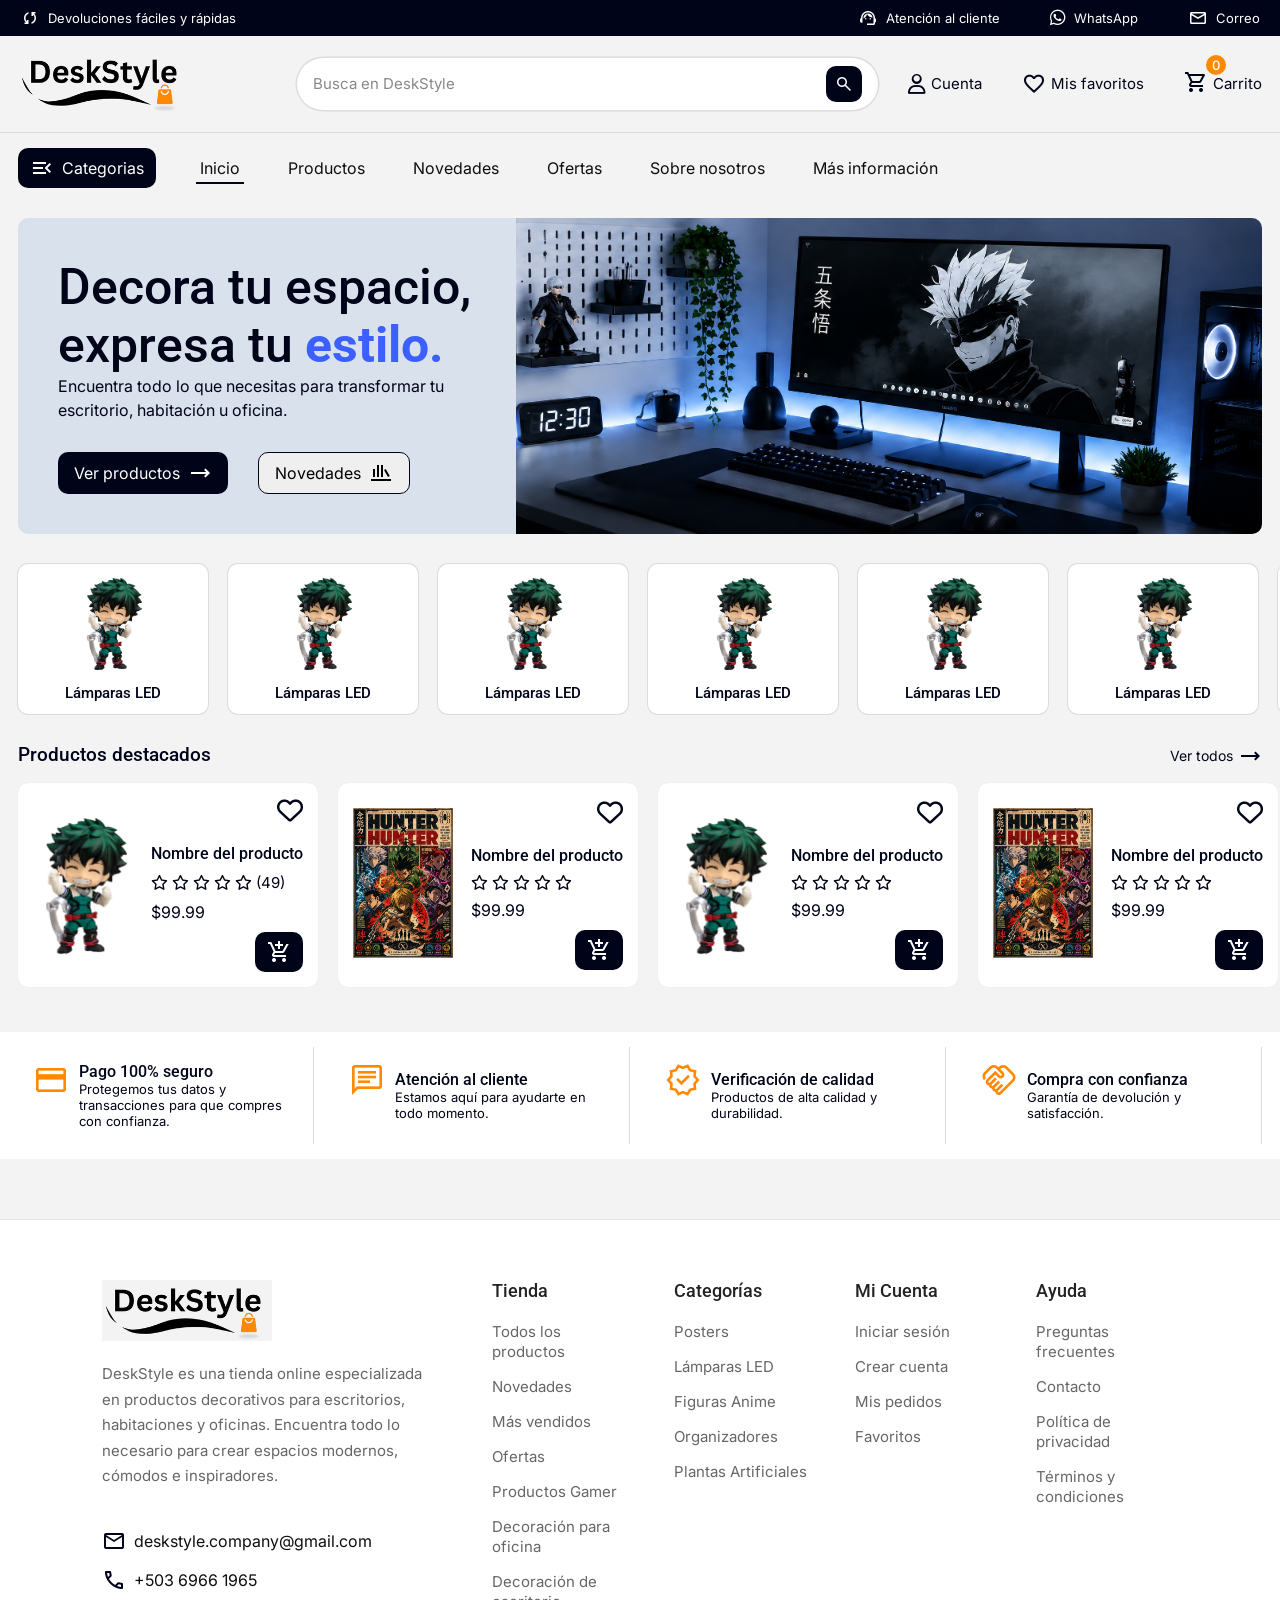
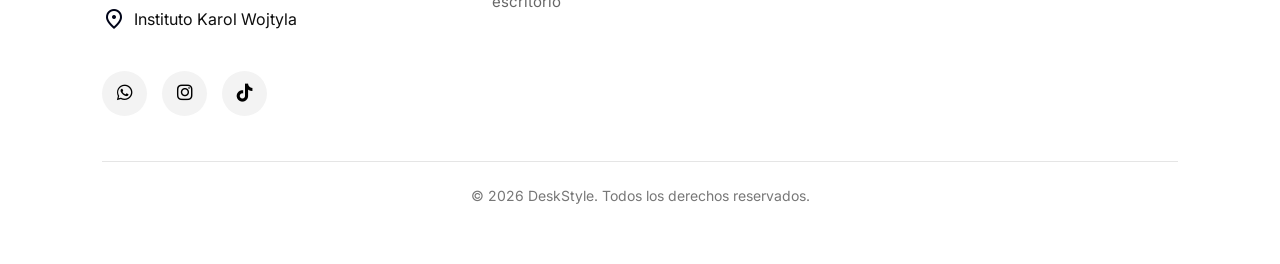
==== index.html @ 17a30e38 "Integro footer de inicio" ====
<!doctype html>
<html lang="es">
  <head>
    <meta charset="UTF-8" />
    <meta name="viewport" content="width=device-width, initial-scale=1.0" />
    <title>DeskStyle</title>
    <link rel="icon" href="./public/icons/favicon.png" type="image/png" />
    <link rel="stylesheet" href="./index.css" />
    <link rel="stylesheet" href="./public/css/utils.css/header_footer.css" />

    <link rel="preconnect" href="https://fonts.googleapis.com" />
    <link rel="preconnect" href="https://fonts.gstatic.com" crossorigin />
    <link rel="preconnect" href="https://fonts.googleapis.com" />
    <link rel="preconnect" href="https://fonts.gstatic.com" crossorigin />
    <link
      href="https://fonts.googleapis.com/css2?family=Inter:ital,opsz,wght@0,14..32,100..900;1,14..32,100..900&family=Roboto:ital,wght@0,100..900;1,100..900&display=swap"
      rel="stylesheet"
    />
    <link
      rel="stylesheet"
      href="https://fonts.googleapis.com/css2?family=Material+Symbols+Outlined:opsz,wght,FILL,GRAD@20..48,100..700,0..1,-50..200"
    />
    <link
      rel="stylesheet"
      href="https://cdnjs.cloudflare.com/ajax/libs/font-awesome/6.7.2/css/all.min.css"
    />
  </head>
  <body>
    <div class="main_container">
      <hearder class="nav_menu">
        <ul class="menu_social">
          <li class="opccion_social">
            <span class="material-symbols-outlined"> sync </span> Devoluciones
            fáciles y rápidas
          </li>
          <li class="opccion_social">
            <span class="material-symbols-outlined"> support_agent </span>
            Atención al cliente
          </li>
          <li class="opccion_social">
            <i class="fa-brands fa-whatsapp"></i>
            WhatsApp
          </li>
          <li class="opccion_social">
            <span class="material-symbols-outlined"> mail </span> Correo
          </li>
        </ul>
        <div class="barra_de_opciones">
          <div class="logo">
            <img src="./public/icons/logo.png" alt="logo_store" />
          </div>
          <div class="buscador_productos">
            <div id="conten_Buscador" for="buscador">
              <input
                type="search"
                placeholder="Busca en DeskStyle"
                id="buscador"
              />
              <button class="btnBuscador">
                <span class="material-symbols-outlined"> search </span>
              </button>
            </div>
          </div>
          <div class="opciones_bar">
            <div class="opccionBar">
              <i class="fa-regular fa-user"></i>
              <p>Cuenta</p>
            </div>
            <div class="opccionBar">
              <span class="material-symbols-outlined"> favorite </span>
              <p>Mis favoritos</p>
            </div>
            <div class="opccionBar">
              <div class="addCar">
                <span class="material-symbols-outlined" id="car">
                  shopping_cart
                </span>
                <div class="addCar_Cant">0</div>
              </div>
              <p>Carrito</p>
            </div>
          </div>
        </div>
        <nav class="menu_paginas">
          <ul>
            <li class="opcio_selector">
              <button id="btn_categorias">
                <span class="material-symbols-outlined"> menu_open </span>
                Categorias
              </button>
            </li>
            <li class="opcio_selector">
              <a href="#" class="pag_Inicio select">Inicio</a>
            </li>
            <li class="opcio_selector">
              <a href="#" class="pag_Productos">Productos</a>
            </li>
            <li class="opcio_selector">
              <a href="#" class="pag_Novedades">Novedades</a>
            </li>
            <li class="opcio_selector">
              <a href="#" class="pag_Ofertas">Ofertas</a>
            </li>
            <li class="opcio_selector">
              <a href="#" class="pag_Sobre">Sobre nosotros</a>
            </li>
            <li class="opcio_selector">
              <a href="#" class="pag_Atencion">Más información</a>
            </li>
          </ul>
        </nav>
      </hearder>
      <section class="banner_info">
        <article class="banner">
          <aside class="info_baner">
            <h1>
              Decora tu espacio, expresa tu
              <strong id="colorTex">estilo.</strong>
            </h1>
            <p>
              Encuentra todo lo que necesitas para transformar tu escritorio,
              habitación u oficina.
            </p>
            <div class="btnsOpcio_banner">
              <button class="btnBannerPage_Product">
                Ver productos
                <span class="material-symbols-outlined"> trending_flat </span>
              </button>
              <button class="btnBannerPage_Nov">
                Novedades
                <span class="material-symbols-outlined"> newsstand </span>
              </button>
            </div>
          </aside>
          <aside class="images_banner">
            <img
              src="./public/icons/Images web/banner_1.png"
              alt="Carrusel productos"
              loading="lazy"
            />
          </aside>
        </article>
      </section>

      <main class="menu_categorias">
        <section>
          <article class="categoria">
            <img
              src="./public/icons/Images web//product1.png"
              alt="Imagen categoria."
            />
            <h4 class="title_categoria">Lámparas LED</h4>
          </article>
        </section>
        <section>
          <article class="categoria">
            <img
              src="./public/icons/Images web//product1.png"
              alt="Imagen categoria."
            />
            <h4 class="title_categoria">Lámparas LED</h4>
          </article>
        </section>
        <section>
          <article class="categoria">
            <img
              src="./public/icons/Images web//product1.png"
              alt="Imagen categoria."
            />
            <h4 class="title_categoria">Lámparas LED</h4>
          </article>
        </section>
        <section>
          <article class="categoria">
            <img
              src="./public/icons/Images web//product1.png"
              alt="Imagen categoria."
            />
            <h4 class="title_categoria">Lámparas LED</h4>
          </article>
        </section>
        <section>
          <article class="categoria">
            <img
              src="./public/icons/Images web//product1.png"
              alt="Imagen categoria."
            />
            <h4 class="title_categoria">Lámparas LED</h4>
          </article>
        </section>
        <section>
          <article class="categoria">
            <img
              src="./public/icons/Images web//product1.png"
              alt="Imagen categoria."
            />
            <h4 class="title_categoria">Lámparas LED</h4>
          </article>
        </section>
        <section>
          <article class="categoria">
            <img
              src="./public/icons/Images web//product1.png"
              alt="Imagen categoria."
            />
            <h4 class="title_categoria">Lámparas LED</h4>
          </article>
        </section>
        <section>
          <article class="categoria">
            <img
              src="./public/icons/Images web//product1.png"
              alt="Imagen categoria."
            />
            <h4 class="title_categoria">Lámparas LED</h4>
          </article>
        </section>
      </main>
      <section class="list_productos">
        <div class="encabezado">
          <h3>Productos destacados</h3>

          <div class="btnVerTodos">
            Ver todos
            <span class="material-symbols-outlined"> trending_flat </span>
          </div>
        </div>
        <article class="productos">
          <div class="CardProducto">
            <div>
              <img
                src="./public/icons/Images web/product1.png"
                alt="Producto"
              />
            </div>
            <div class="infoProducto">
              <div class="btnFavorito">
                <i class="fa-regular fa-heart"></i>
              </div>
              <h4>Nombre del producto</h4>
              <div class="calificacionProduct">
                <i class="fa-regular fa-star"></i>
                <i class="fa-regular fa-star"></i>
                <i class="fa-regular fa-star"></i>
                <i class="fa-regular fa-star"></i>
                <i class="fa-regular fa-star"></i>
                <p>(49)</p>
              </div>

              <div class="precio">
                <span class="precio">$99.99</span>
              </div>

              <div class="btnAgregarCarrito">
                <button>
                  <span class="material-symbols-outlined">
                    add_shopping_cart
                  </span>
                </button>
              </div>
            </div>
          </div>

          <div class="CardProducto">
            <div>
              <img src="./public/icons/Images web/poster.jpg" alt="Producto" />
            </div>
            <div class="infoProducto">
              <div class="btnFavorito">
                <i class="fa-regular fa-heart"></i>
              </div>
              <h4>Nombre del producto</h4>
              <div class="calificacionProduct">
                <i class="fa-regular fa-star"></i>
                <i class="fa-regular fa-star"></i>
                <i class="fa-regular fa-star"></i>
                <i class="fa-regular fa-star"></i>
                <i class="fa-regular fa-star"></i>
              </div>

              <div class="precio">
                <span class="precio">$99.99</span>
              </div>

              <div class="btnAgregarCarrito">
                <button>
                  <span class="material-symbols-outlined">
                    add_shopping_cart
                  </span>
                </button>
              </div>
            </div>
          </div>
          <div class="CardProducto">
            <div>
              <img
                src="./public/icons/Images web/product1.png"
                alt="Producto"
              />
            </div>
            <div class="infoProducto">
              <div class="btnFavorito">
                <i class="fa-regular fa-heart"></i>
              </div>
              <h4>Nombre del producto</h4>
              <div class="calificacionProduct">
                <i class="fa-regular fa-star"></i>
                <i class="fa-regular fa-star"></i>
                <i class="fa-regular fa-star"></i>
                <i class="fa-regular fa-star"></i>
                <i class="fa-regular fa-star"></i>
              </div>

              <div class="precio">
                <span class="precio">$99.99</span>
              </div>

              <div class="btnAgregarCarrito">
                <button>
                  <span class="material-symbols-outlined">
                    add_shopping_cart
                  </span>
                </button>
              </div>
            </div>
          </div>
          <div class="CardProducto">
            <div>
              <img src="./public/icons/Images web/poster.jpg" alt="Producto" />
            </div>
            <div class="infoProducto">
              <div class="btnFavorito">
                <i class="fa-regular fa-heart"></i>
              </div>
              <h4>Nombre del producto</h4>
              <div class="calificacionProduct">
                <i class="fa-regular fa-star"></i>
                <i class="fa-regular fa-star"></i>
                <i class="fa-regular fa-star"></i>
                <i class="fa-regular fa-star"></i>
                <i class="fa-regular fa-star"></i>
              </div>

              <div class="precio">
                <span class="precio">$99.99</span>
              </div>

              <div class="btnAgregarCarrito">
                <button>
                  <span class="material-symbols-outlined">
                    add_shopping_cart
                  </span>
                </button>
              </div>
            </div>
          </div>
        </article>
      </section>
      <section class="caja_servicios">
        <div class="servicio">
          <span class="material-symbols-outlined"> credit_card </span>
          <div>
            <h4>Pago 100% seguro</h4>
            <p>
              Protegemos tus datos y transacciones para que compres con
              confianza.
            </p>
          </div>
        </div>
        <div class="servicio">
          <span class="material-symbols-outlined"> chat </span>
          <div>
            <h4>Atención al cliente</h4>
            <p>Estamos aquí para ayudarte en todo momento.</p>
          </div>
        </div>

        <div class="servicio">
          <span class="material-symbols-outlined"> verified </span>
          <div>
            <h4>Verificación de calidad</h4>

            <p>Productos de alta calidad y durabilidad.</p>
          </div>
        </div>

        <div class="servicio">
          <span class="material-symbols-outlined"> handshake </span>
          <div>
            <h4>Compra con confianza</h4>
            <p>Garantía de devolución y satisfacción.</p>
          </div>
        </div>
      </section>
      <footer class="footer_pag">
        <div class="footer_info">
          <!-- Información -->
          <div class="footer_info_contacto">
            <img src="./public/icons/logo.png" alt="DeskStyle Logo" />

            <p>
              DeskStyle es una tienda online especializada en productos
              decorativos para escritorios, habitaciones y oficinas. Encuentra
              todo lo necesario para crear espacios modernos, cómodos e
              inspiradores.
            </p>

            <div class="footer_contacto">
              <ul>
                <li>
                  <span class="material-symbols-outlined">mail</span>
                  <a href="mailto:deskstyle.company@gmail.com">
                    deskstyle.company@gmail.com
                  </a>
                </li>

                <li>
                  <span class="material-symbols-outlined">call</span>
                  <a href="tel:+50369661965"> +503 6966 1965 </a>
                </li>

                <li>
                  <span class="material-symbols-outlined">location_on</span>
                  <a
                    href="https://maps.google.com/?q=Instituto+Karol+Wojtyla"
                    target="_blank"
                  >
                    Instituto Karol Wojtyla
                  </a>
                </li>
              </ul>
            </div>

            <div class="footer_redes">
              <button>
                <i class="fa-brands fa-whatsapp"></i>
              </button>

              <button>
                <i class="fa-brands fa-instagram"></i>
              </button>
              <button>
                <i class="fa-brands fa-tiktok"></i>
              </button>
            </div>
          </div>

          <!-- Enlaces -->
          <div class="footer_links">
            <div class="list_enlaces_footer">
              <h4>Tienda</h4>

              <ul>
                <li><a href="#">Todos los productos</a></li>
                <li><a href="#">Novedades</a></li>
                <li><a href="#">Más vendidos</a></li>
                <li><a href="#">Ofertas</a></li>
                <li><a href="#">Productos Gamer</a></li>
                <li><a href="#">Decoración para oficina</a></li>
                <li><a href="#">Decoración de escritorio</a></li>
              </ul>
            </div>

            <div class="list_enlaces_footer">
              <h4>Categorías</h4>

              <ul>
                <li><a href="#">Posters</a></li>
                <li><a href="#">Lámparas LED</a></li>
                <li><a href="#">Figuras Anime</a></li>
                <li><a href="#">Organizadores</a></li>
                <li><a href="#">Plantas Artificiales</a></li>
              </ul>
            </div>

            <div class="list_enlaces_footer">
              <h4>Mi Cuenta</h4>

              <ul>
                <li><a href="#">Iniciar sesión</a></li>
                <li><a href="#">Crear cuenta</a></li>
                <li><a href="#">Mis pedidos</a></li>
                <li><a href="#">Favoritos</a></li>
              </ul>
            </div>

            <div class="list_enlaces_footer">
              <h4>Ayuda</h4>

              <ul>
                <li><a href="#">Preguntas frecuentes</a></li>
                <li><a href="#">Contacto</a></li>
                <li><a href="#">Política de privacidad</a></li>
                <li><a href="#">Términos y condiciones</a></li>
              </ul>
            </div>
          </div>
        </div>

        <hr />

        <div class="footer_bottom">
          <p>© 2026 DeskStyle. Todos los derechos reservados.</p>
        </div>
      </footer>
    </div>
  </body>
</html>
---- index.css ----
:root {
  --bg: #f3f3f3;
  --colorPrimario: #000418;
  --colorSecundario: #ff8900;
  --colorTerciario: #d9e1ed;
  --colorAcento: #3b60ff;
  --colorBlanco: #ffffff;
  --colorBorde: #dcdcdc;
  --paddingSite: 15px 18px;
}
.contenido_pag {
  position: relative;
}
.banner_info {
  padding: 15px 18px;
}

.banner {
  background: var(--colorTerciario);
  border-radius: 10px;
  display: grid;
  grid-template-columns: 40% auto;
}

.info_baner {
  position: relative;
  padding: 40px;
  overflow: hidden;
}

.info_baner h1 {
  font-size: 50px;
}

#colorTex {
  color: #3b60ff;
}

.info_baner p {
  line-height: 1.5;
}

.btnsOpcio_banner {
  padding-top: 30px;
  display: flex;
  gap: 30px;
}

.btnsOpcio_banner span {
  padding: 0;
  margin: 0;
}

.btnsOpcio_banner button {
  padding: 8px 16px;
  border-radius: 10px;
  display: flex;
  gap: 8px;
  align-items: center;
  cursor: pointer;
  transition: 0.1s ease-in;
}
.btnsOpcio_banner button:active {
  scale: 0.99;
}
.btnBannerPage_Product {
  background: var(--colorPrimario);
  color: var(--colorBlanco);
}

.btnBannerPage_Nov {
  border: solid 1px var(--colorPrimario);
}

.images_banner {
  position: relative;
  overflow: hidden;
}

.images_banner img {
  width: 100%;
  height: 100%;
  object-fit: cover;
  display: block;
  border-start-end-radius: 10px;
  border-end-end-radius: 10px;
}

.menu_categorias {
  max-width: 100%;
  overflow-x: auto;
  position: relative;
  padding: var(--paddingSite);
  display: grid;
  grid-template-columns: repeat(8, 1fr);
  gap: 20px;
}

.menu_categorias::-webkit-scrollbar {
  display: none;
}

.categoria {
  border-radius: 10px;
  width: 190px;
  min-height: 150px;
  max-height: 200px;
  max-width: 250px;
  box-shadow: 0 0 0 1px gainsboro;
  background: var(--colorBlanco);
}

.categoria {
  overflow: hidden;
  display: flex;
  flex-direction: column;
  gap: 12px;
  place-items: center;
  padding: 8px;
}

.categoria h4 {
  font-size: 15px;
}

.categoria img {
  width: 70px;
  height: 100px;
  object-fit: cover;
}

.list_productos {
  padding: var(--paddingSite);
}

.encabezado {
  display: flex;
  justify-content: space-between;
}

.encabezado div {
  display: flex;
  align-items: center;
  gap: 5px;
  font-size: 14px;
  color: var(--colorPrimario);
  cursor: pointer;
}

.productos {
  display: grid;
  grid-template-columns: repeat(4, 1fr);
  gap: 20px;
}

.CardProducto {
  max-width: 500px;
  min-width: 300px;
  margin-top: 15px;
  background: var(--colorBlanco);
  border-radius: 10px;
  box-shadow: 0 0 1px gainsboro;
  display: flex;
  flex-direction: column;
  gap: 10px;
  padding: 15px;
}

.CardProducto {
  display: grid;
  grid-template-columns: 40% 1fr;
  align-items: center;
}

.CardProducto img {
  object-fit: cover;
  height: 150px;
}

.btnFavorito {
  display: flex;
  justify-content: right;
  padding-bottom: 20px;
}

.btnFavorito i {
  font-size: 26px;
  transition: 0.3 ease-in-out;
  cursor: pointer;
}

.btnFavorito i:active {
  scale: 1.1;
}

.calificacionProduct {
  display: flex;
  align-items: center;
  gap: 4px;
  padding: 10px 0;
  font-size: 18px;
}

.calificacionProduct i {
  font-size: 15px;
}

.calificacionProduct p {
  font-size: 15px;
}
.btnAgregarCarrito {
  padding: 10px 0 0 0;
  display: flex;
  justify-content: right;
}

.btnAgregarCarrito button {
  display: flex;
  place-items: center;
  background: var(--colorPrimario);
  color: var(--colorBlanco);
  padding: 8px 12px;
  border-radius: 10px;
  transition: 0.2 ease-in;
  cursor: pointer;
}

.btnAgregarCarrito button:active {
  scale: 0.98;
}

.caja_servicios {
  margin-top: 30px;
  display: grid;
  grid-template-columns: repeat(4, 1fr);
  gap: 20px;
  padding: var(--paddingSite);
  background: var(--colorBlanco);
}

.caja_servicios .servicio {
  display: grid;
  grid-template-columns: auto 1fr;
  gap: 10px;
  place-items: center;
  padding: 15px;
  border-right: solid 1px var(--colorBorde);
}
.servicio span {
  height: 100%;
  font-size: 36px;
  color: var(--colorSecundario);
  transition: transform 0.5s ease-in-out;
  cursor: default;
}

.servicio span:hover {
  transform: rotateY(360deg);
}

.caja_servicios p {
  font-size: 13px;
}

.footer_pag {
  width: 100%;
  margin-top: 60px;
  padding: 60px 8%;
  background: #ffffff;
  border-top: 1px solid #e5e5e5;
}

.footer_info {
  display: grid;
  grid-template-columns: 320px 1fr;
  gap: 70px;
  align-items: start;
}

.footer_info_contacto {
  display: flex;
  flex-direction: column;
  gap: 20px;
}

.footer_info_contacto img {
  width: 170px;
  height: auto;
}

.footer_info_contacto p {
  color: #666;
  line-height: 1.7;
  font-size: 15px;
}

.footer_redes {
  display: flex;
  gap: 15px;
}

.footer_redes button {
  width: 45px;
  height: 45px;

  border: none;
  border-radius: 50%;

  background: #f3f3f3;

  cursor: pointer;

  transition: 0.3s;
}

.footer_redes button:hover {
  background: #000;
  color: #fff;
}

.footer_redes i {
  font-size: 18px;
}

.footer_contacto ul {
  list-style: none;
  display: flex;
  flex-direction: column;
  gap: 15px;
  padding: 20px 0;
}
.footer_contacto li {
  display: flex;
  gap: 8px;
  align-items: center;
}
.footer_links {
  display: grid;
  grid-template-columns: repeat(4, 1fr);
  gap: 40px;
}

.list_enlaces_footer h4 {
  margin-bottom: 20px;
  font-size: 18px;
  color: #222;
}

.list_enlaces_footer ul {
  list-style: none;
  padding: 0;
  margin: 0;

  display: flex;
  flex-direction: column;
  gap: 15px;
}

.list_enlaces_footer a {
  text-decoration: none;
  color: #666;
  font-size: 15px;

  transition: 0.3s;
}

.list_enlaces_footer a:hover {
  color: var(--colorSecundario);
  padding-left: 6px;
}

.footer_pag hr {
  margin: 45px 0 25px;
  border: none;
  border-top: 1px solid #e5e5e5;
}

.footer_bottom {
  text-align: center;
}

.footer_bottom p {
  color: #777;
  font-size: 14px;
}

/* Responsive */

@media (max-width: 992px) {
  .footer_info {
    grid-template-columns: 1fr;
    gap: 50px;
  }

  .footer_links {
    grid-template-columns: repeat(2, 1fr);
  }
}

@media (max-width: 600px) {
  .footer_links {
    grid-template-columns: 1fr;
  }

  .footer_info_contacto {
    text-align: center;
    align-items: center;
  }

  .footer_redes {
    justify-content: center;
  }
}
---- public/css/utils.css/header_footer.css ----
:root {
  --bg: #f3f3f3;
  --colorPrimario: #000418;
  --colorSecundario: #ff8900;
  --colorTerciario: #d9e1ed;
  --colorAcento: #3b60ff;
  --colorBlanco: #ffffff;
  --colorBorde: #dcdcdc;
  --paddingSite: 15px 18px;
}

*,
*::before,
*::after {
  box-sizing: border-box;
  margin: 0;
  padding: 0;
}

html,
body {
  min-height: 100%;
  font-family: "Inter", sans-serif;
}

body {
  background-color: var(--bg);
  color: var(--colorPrimario);
}

h1,
h2,
h3,
h4 {
  font-weight: 500;
  font-family: "Roboto", sans-serif;
}

h1 {
  font-size: clamp(1.5rem, 6vw, 3rem);
}

a {
  color: #0e0e0e;
  text-decoration: none;
}

button {
  border: 0;
}

button,
input,
select,
textarea {
  font: inherit;
}

.logo img {
  width: 170px;
}

.material-symbols-outlined,
.fa-brands {
  margin: 0;
  padding: 0;
  line-height: 1;
  display: flex;
  align-items: center;
  justify-content: center;
  flex-shrink: 0;
}

.menu_social {
  list-style: none;
  background: var(--colorPrimario);
  color: var(--colorBlanco);
  padding: 8px 20px;

  display: grid;
  grid-template-columns: 1fr auto auto auto;
  gap: 50px;
  align-items: center;
}

.menu_social li {
  font-size: 13px;
}

.opccion_social {
  display: flex;
  align-items: center;
  gap: 8px;
  margin: 0;
  padding: 0;
}

.opccion_social span {
  font-size: 20px;
}
.opccion_social i {
  font-size: 18px;
}

.barra_de_opciones {
  position: relative;
  padding: var(--paddingSite);
  display: grid;
  grid-template-columns: 20% 1fr auto;
  align-items: center;
  gap: 30px;
  border-bottom: 1px solid var(--colorBorde);
}

#conten_Buscador {
  position: relative;
  display: flex;
  align-items: center;
  gap: 10px;
  width: 100%;
  max-width: 600px;
  padding: 8px 16px;
  background: var(--colorBlanco);
  border-radius: 40px;
  box-shadow: 0 0 0 1.5px var(--colorBorde);
}

#conten_Buscador input {
  flex: 1;
  border: none;
  outline: none;
  background: transparent;
  font-size: 15px;
}

#conten_Buscador input::placeholder {
  color: #888;
}

#conten_Buscador button {
  display: flex;
  align-items: center;
  justify-content: center;
  padding: 8px;
  border: none;
  border-radius: 10px;
  background: var(--colorPrimario);
  color: var(--colorBlanco);
  cursor: pointer;
}

#conten_Buscador button:hover {
  opacity: 0.9;
}

.btnBuscador span {
  font-size: 20px;
}

.opciones_bar {
  display: flex;
  align-items: center;
  gap: 40px;
}

.opccionBar {
  display: flex;
  align-items: center;
  gap: 5px;
  cursor: pointer;
  font-size: 15px;
  color: var(--colorPrimario);
  transition: color 0.25s ease;
}

.opccionBar i {
  font-size: 20px;
}

.opccionBar:hover {
  color: #3b82f6;
}
.addCar {
  position: relative;
}
.addCar_Cant {
  position: absolute;
  top: -15px;
  right: -18px;
  width: 20px;
  height: 20px;
  border-radius: 50%;
  background: var(--colorSecundario);
  color: #ffffff;
  display: flex;
  justify-content: center;
  align-items: center;
  font-family: "Inter", sans-serif;
  font-style: normal;
  font-size: 13px;
  font-weight: 500;
}

.menu_paginas ul {
  overflow: hidden;
  position: relative;
  display: flex;
  gap: 40px;
  padding: var(--paddingSite);
  list-style: none;
  align-items: center;
}

#btn_categorias {
  padding: 8px 12px;
  background: var(--colorPrimario);
  color: #ffffff;
  border-radius: 10px;
  transition: 0.1s ease-out;
  cursor: pointer;
  display: flex;
  gap: 8px;
  align-items: center;
}

#btn_categorias:active {
  scale: 0.98;
}

.opcio_selector a {
  border-bottom: solid 2px transparent;
  transition: 0.1s linear;
  padding: 4px;
}
.opcio_selector a:hover {
  border-color: #000418;
}

.pag_Inicio.select {
  border-color: #000418;
}

.pag_Productos.select {
  border-color: #000418;
}

.pag_Novedades.select {
  border-color: #000418;
}

.pag_Ofertas.select {
  border-color: #000418;
}

.pag_Sobre.select {
  border-color: #000418;
}
.pag_Sobre.select {
  border-color: #000418;
}
.pag_Atencion.select {
  border-color: #000418;
}
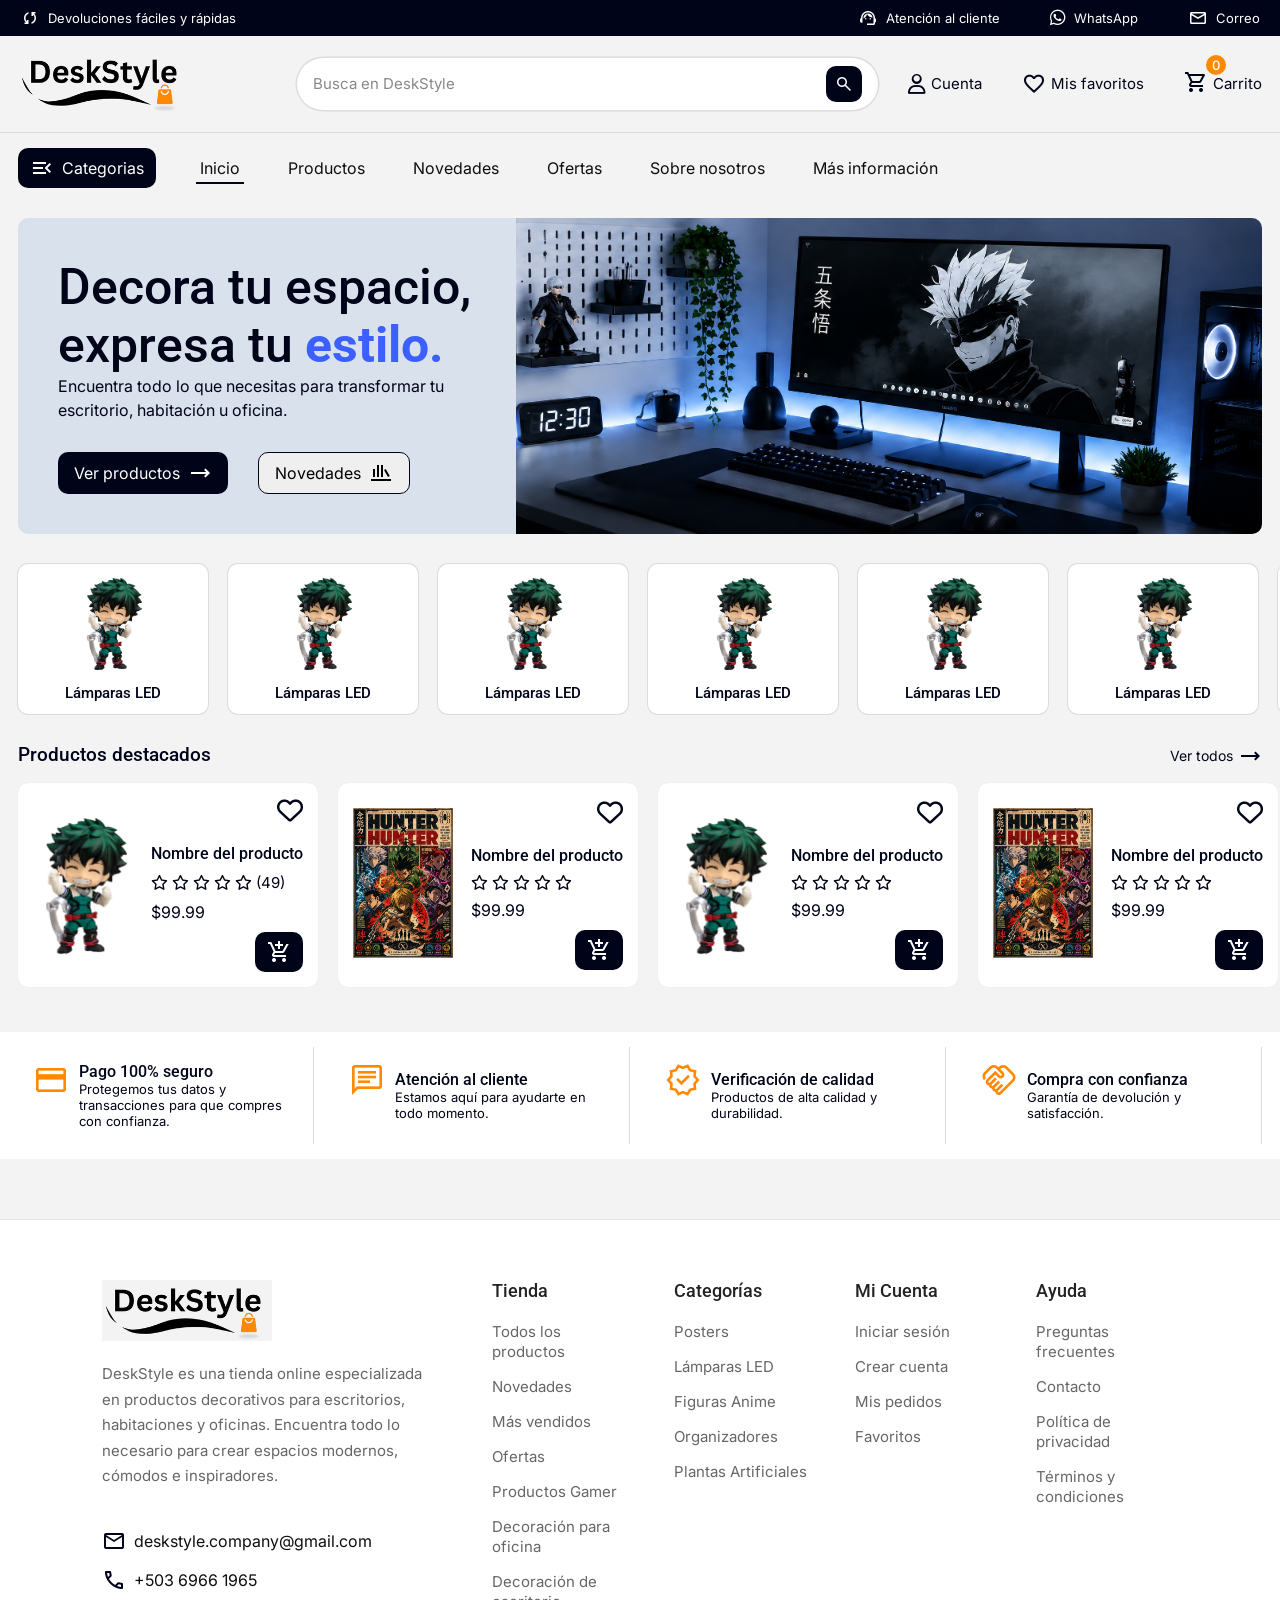
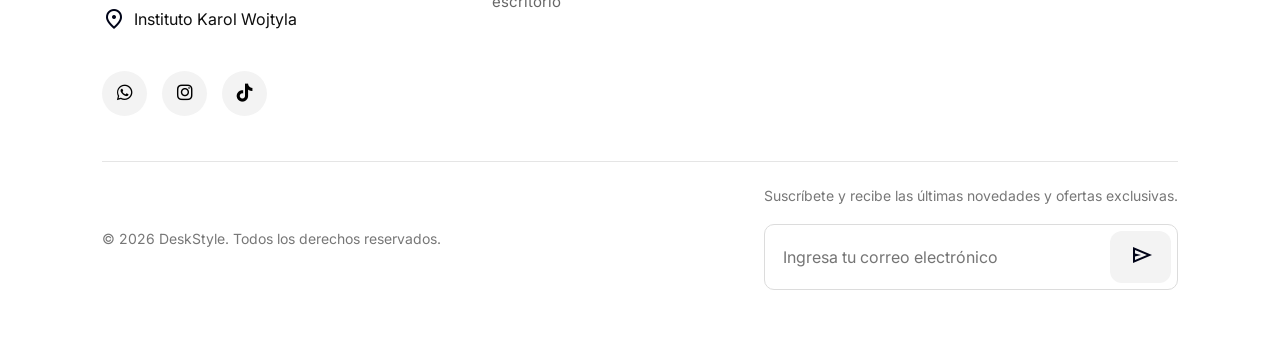
==== commit 9ef0a7e2: "Integro priemra versión reponsiba de Inicio" ====
--- a/index.html
+++ b/index.html
@@ -30,19 +30,20 @@
       <hearder class="nav_menu">
         <ul class="menu_social">
           <li class="opccion_social">
-            <span class="material-symbols-outlined"> sync </span> Devoluciones
-            fáciles y rápidas
+            <span class="material-symbols-outlined"> sync </span>
+            <p>Devoluciones fáciles y rápidas</p>
           </li>
           <li class="opccion_social">
             <span class="material-symbols-outlined"> support_agent </span>
-            Atención al cliente
+            <p class="text_oculto">Atención al cliente</p>
           </li>
           <li class="opccion_social">
             <i class="fa-brands fa-whatsapp"></i>
-            WhatsApp
+            <p class="text_oculto">WhatsApp</p>
           </li>
           <li class="opccion_social">
-            <span class="material-symbols-outlined"> mail </span> Correo
+            <span class="material-symbols-outlined"> mail </span>
+            <p class="text_oculto">Correo</p>
           </li>
         </ul>
         <div class="barra_de_opciones">
@@ -64,11 +65,11 @@
           <div class="opciones_bar">
             <div class="opccionBar">
               <i class="fa-regular fa-user"></i>
-              <p>Cuenta</p>
+              <p class="text_oculto">Cuenta</p>
             </div>
             <div class="opccionBar">
               <span class="material-symbols-outlined"> favorite </span>
-              <p>Mis favoritos</p>
+              <p class="text_oculto">Mis favoritos</p>
             </div>
             <div class="opccionBar">
               <div class="addCar">
@@ -77,7 +78,7 @@
                 </span>
                 <div class="addCar_Cant">0</div>
               </div>
-              <p>Carrito</p>
+              <p class="text_oculto">Carrito</p>
             </div>
           </div>
         </div>
@@ -500,7 +501,23 @@
         <hr />
 
         <div class="footer_bottom">
-          <p>© 2026 DeskStyle. Todos los derechos reservados.</p>
+          <div><p>© 2026 DeskStyle. Todos los derechos reservados.</p></div>
+
+          <div class="input_suscribise">
+            <p>
+              Suscríbete y recibe las últimas novedades y ofertas exclusivas.
+            </p>
+            <div class="caja_input">
+              <input
+                class="input_email_suscribir"
+                type="email"
+                placeholder="Ingresa tu correo electrónico"
+              />
+              <button class="btn_suscribirse">
+                <span class="material-symbols-outlined"> send </span>
+              </button>
+            </div>
+          </div>
         </div>
       </footer>
     </div>
--- a/index.css
+++ b/index.css
@@ -376,12 +376,83 @@
 }
 
 .footer_bottom {
-  text-align: center;
+  display: flex;
+  justify-content: space-between;
+  align-items: center;
+  gap: 20px;
 }
 
 .footer_bottom p {
   color: #777;
   font-size: 14px;
+}
+
+.caja_input {
+  display: flex;
+  padding: 6px;
+  justify-content: space-between;
+  align-items: center;
+  border: 1px solid gainsboro;
+  border-radius: 10px;
+}
+
+.caja_input input {
+  border: none;
+  width: 100%;
+  padding: 16px 12px;
+}
+
+.caja_input input:focus {
+  outline: none;
+}
+
+.input_suscribise {
+  display: flex;
+  flex-direction: column;
+  gap: 20px;
+}
+
+.caja_input button {
+  transition: 0.2s ease-in;
+  border-radius: 12px;
+  color: var(--colorPrimarios);
+  background: var(--bg);
+  padding: 12px 20px;
+}
+
+.caja_input button:hover {
+  background: #000;
+  color: var(--colorBlanco);
+  opacity: 0.9;
+}
+
+.caja_input button:active {
+  scale: 0.97;
+}
+
+.caja_input button:active {
+  scale: 0.97;
+}
+
+.btn_suscribirse {
+  overflow: hidden;
+}
+
+.btn_suscribirse span {
+  display: inline-block;
+  transition: transform 0.4s cubic-bezier(0.175, 0.885, 0.32, 1.275);
+}
+
+.btn_suscribirse:hover span {
+  transform: rotate(-15deg) scale(1.1);
+}
+
+.btn_suscribirse:active span {
+  transform: translateX(40px) scale(0.7);
+  opacity: 0;
+  transition:
+    transform 0.2s ease-in,
+    opacity 0.2s;
 }
 
 /* Responsive */
@@ -398,8 +469,66 @@
 }
 
 @media (max-width: 600px) {
-  .footer_links {
+  .banner {
     grid-template-columns: 1fr;
+  }
+
+  .banner_info .info_baner {
+    grid-row: 2;
+  }
+
+  .banner_info .images_banner {
+    grid-row: 1;
+  }
+
+  .images_banner img {
+    border-radius: 10px 10px 0 0;
+    height: 300px;
+    max-height: 400px;
+  }
+
+  .btnsOpcio_banner {
+    display: grid;
+    grid-template-columns: repeat(2, 1fr);
+  }
+
+  .btnsOpcio_banner button {
+    justify-content: center;
+    padding: 12px 0;
+  }
+
+  .productos {
+    grid-template-columns: repeat(2, 1fr);
+  }
+
+  .CardProducto {
+    width: 100px;
+    grid-template-columns: auto 1fr;
+  }
+
+  .CardProducto img {
+    object-fit: cover;
+    height: 100px;
+  }
+
+  .calificacionProduct {
+    font-size: 14px;
+  }
+
+  .calificacionProduct i {
+    font-size: 12px;
+  }
+
+  .calificacionProduct p {
+    font-size: 13px;
+  }
+
+  .infoProducto h4 {
+    font-size: 14px;
+  }
+
+  .caja_servicios {
+    grid-template-columns: repeat(2, 1fr);
   }
 
   .footer_info_contacto {
--- a/public/css/utils.css/header_footer.css
+++ b/public/css/utils.css/header_footer.css
@@ -76,7 +76,6 @@
   background: var(--colorPrimario);
   color: var(--colorBlanco);
   padding: 8px 20px;
-
   display: grid;
   grid-template-columns: 1fr auto auto auto;
   gap: 50px;
@@ -261,3 +260,47 @@
 .pag_Atencion.select {
   border-color: #000418;
 }
+
+@media (max-width: 600px) {
+  /*menu solial*/
+  .text_oculto {
+    display: none;
+  }
+
+  .barra_de_opciones {
+    display: grid;
+
+    grid-template-columns: 1fr auto;
+    gap: 15px;
+    align-items: center;
+  }
+
+  .barra_de_opciones .logo {
+    grid-column: 1;
+    grid-row: 1;
+  }
+
+  .barra_de_opciones .opciones_bar {
+    grid-column: 2;
+    grid-row: 1;
+  }
+
+  .barra_de_opciones .buscador_productos {
+    grid-column: 1 / -1;
+    grid-row: 2;
+    width: 100%;
+  }
+
+  .opciones_bar {
+    gap: 20px;
+    padding: 10px;
+  }
+
+  .opccionBar i {
+    font-size: 24px;
+  }
+
+  .opccionBar span {
+    font-size: 28px;
+  }
+}
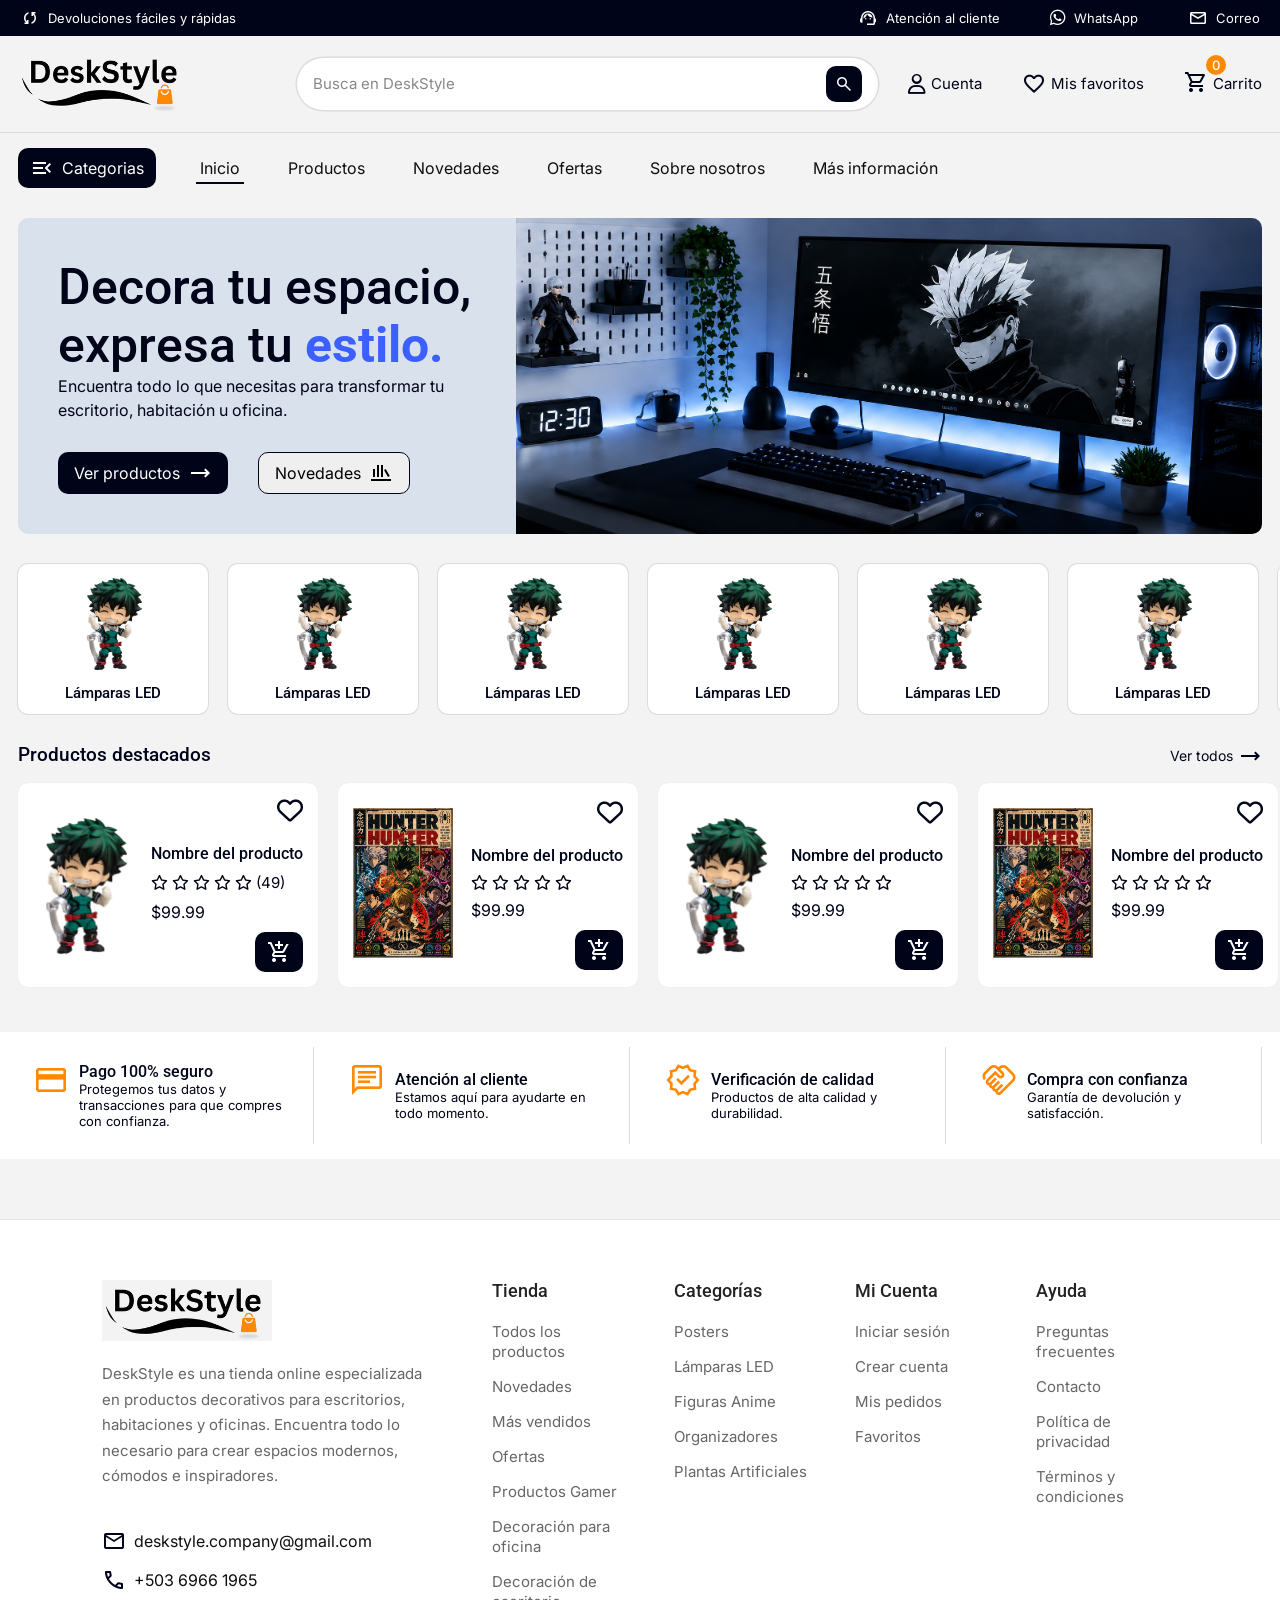
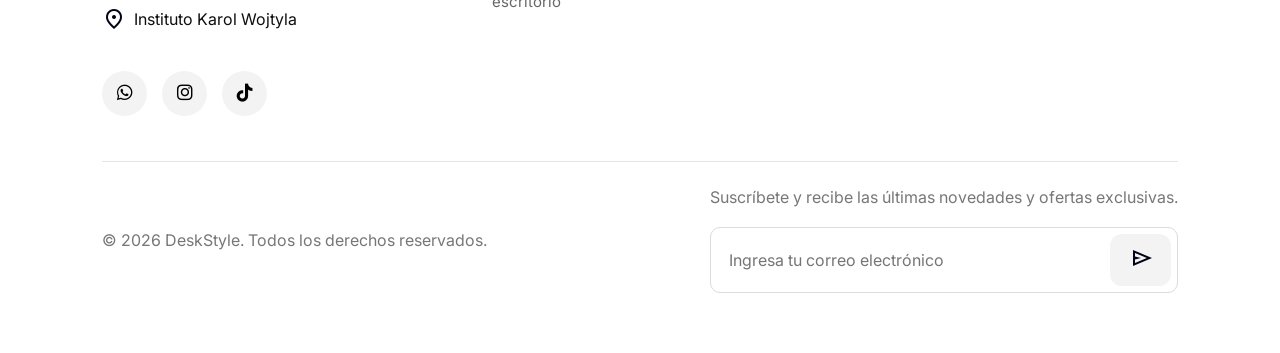
==== commit 79ce5dde: "Integro estilo responsivo" ====
--- a/index.html
+++ b/index.html
@@ -31,7 +31,7 @@
         <ul class="menu_social">
           <li class="opccion_social">
             <span class="material-symbols-outlined"> sync </span>
-            <p>Devoluciones fáciles y rápidas</p>
+            <p class="text_oculto">Devoluciones fáciles y rápidas</p>
           </li>
           <li class="opccion_social">
             <span class="material-symbols-outlined"> support_agent </span>
@@ -51,6 +51,9 @@
             <img src="./public/icons/logo.png" alt="logo_store" />
           </div>
           <div class="buscador_productos">
+            <button class="btn_menu_desplegable">
+              <span class="material-symbols-outlined"> dehaze </span>
+            </button>
             <div id="conten_Buscador" for="buscador">
               <input
                 type="search"
@@ -501,7 +504,11 @@
         <hr />
 
         <div class="footer_bottom">
-          <div><p>© 2026 DeskStyle. Todos los derechos reservados.</p></div>
+          <div>
+            <p class="derechos_text">
+              © 2026 DeskStyle. Todos los derechos reservados.
+            </p>
+          </div>
 
           <div class="input_suscribise">
             <p>
--- a/index.css
+++ b/index.css
@@ -7,6 +7,7 @@
   --colorBlanco: #ffffff;
   --colorBorde: #dcdcdc;
   --paddingSite: 15px 18px;
+  --paddingReponsive: 15px 10px;
 }
 .contenido_pag {
   position: relative;
@@ -384,7 +385,6 @@
 
 .footer_bottom p {
   color: #777;
-  font-size: 14px;
 }
 
 .caja_input {
@@ -469,6 +469,11 @@
 }
 
 @media (max-width: 600px) {
+  /* Header y banner */
+
+  .banner_info {
+    padding: 0;
+  }
   .banner {
     grid-template-columns: 1fr;
   }
@@ -483,7 +488,7 @@
 
   .images_banner img {
     border-radius: 10px 10px 0 0;
-    height: 300px;
+    height: 200px;
     max-height: 400px;
   }
 
@@ -495,7 +500,23 @@
   .btnsOpcio_banner button {
     justify-content: center;
     padding: 12px 0;
-  }
+    font-size: 14px;
+  }
+
+  .info_baner {
+    padding: 20px;
+  }
+
+  .info_baner p {
+    font-size: 14px;
+  }
+
+  .info_baner h1 {
+    font-size: clamp(1.25rem, 5.5vw, 2.5rem);
+    line-height: 2;
+  }
+
+  /* Targetas de productos */
 
   .productos {
     grid-template-columns: repeat(2, 1fr);
@@ -531,6 +552,25 @@
     grid-template-columns: repeat(2, 1fr);
   }
 
+  .caja_servicios .servicio {
+    grid-template-columns: 1fr;
+    place-items: center;
+    border-right: none;
+  }
+
+  .servicio h4 {
+    font-size: 14px;
+    text-align: center;
+  }
+
+  .servicio p {
+    font-size: 13px;
+    text-align: center;
+  }
+  .servicio span {
+    font-size: 34px;
+  }
+
   .footer_info_contacto {
     text-align: center;
     align-items: center;
@@ -539,4 +579,13 @@
   .footer_redes {
     justify-content: center;
   }
-}
+
+  .derechos_text {
+    font-size: 12px;
+  }
+
+  .footer_bottom {
+    flex-direction: column;
+    gap: 10px;
+  }
+}
--- a/public/css/utils.css/header_footer.css
+++ b/public/css/utils.css/header_footer.css
@@ -7,6 +7,7 @@
   --colorBlanco: #ffffff;
   --colorBorde: #dcdcdc;
   --paddingSite: 15px 18px;
+  --paddingResponsive: 15px 10px;
 }
 
 *,
@@ -110,7 +111,25 @@
   gap: 30px;
   border-bottom: 1px solid var(--colorBorde);
 }
-
+.buscador_productos {
+  display: flex;
+  align-items: center;
+  gap: 10px;
+  justify-content: right;
+}
+
+.btn_menu_desplegable {
+  display: none;
+  color: var(--colorPrimario);
+  background: transparent;
+  cursor: pointer;
+}
+.btn_menu_desplegable span {
+  font-size: 28px;
+}
+.btn_menu_desplegable :active {
+  scale: 0.98;
+}
 #conten_Buscador {
   position: relative;
   display: flex;
@@ -263,6 +282,11 @@
 
 @media (max-width: 600px) {
   /*menu solial*/
+
+  .logo img {
+    width: 130px;
+  }
+
   .text_oculto {
     display: none;
   }
@@ -291,16 +315,24 @@
     width: 100%;
   }
 
+  .btn_menu_desplegable {
+    display: block;
+  }
+
+  #conten_Buscador input::placeholder {
+    font-size: 13px;
+  }
+
   .opciones_bar {
     gap: 20px;
     padding: 10px;
   }
 
   .opccionBar i {
+    font-size: 20px;
+  }
+
+  .opccionBar span {
     font-size: 24px;
   }
-
-  .opccionBar span {
-    font-size: 28px;
-  }
-}
+}
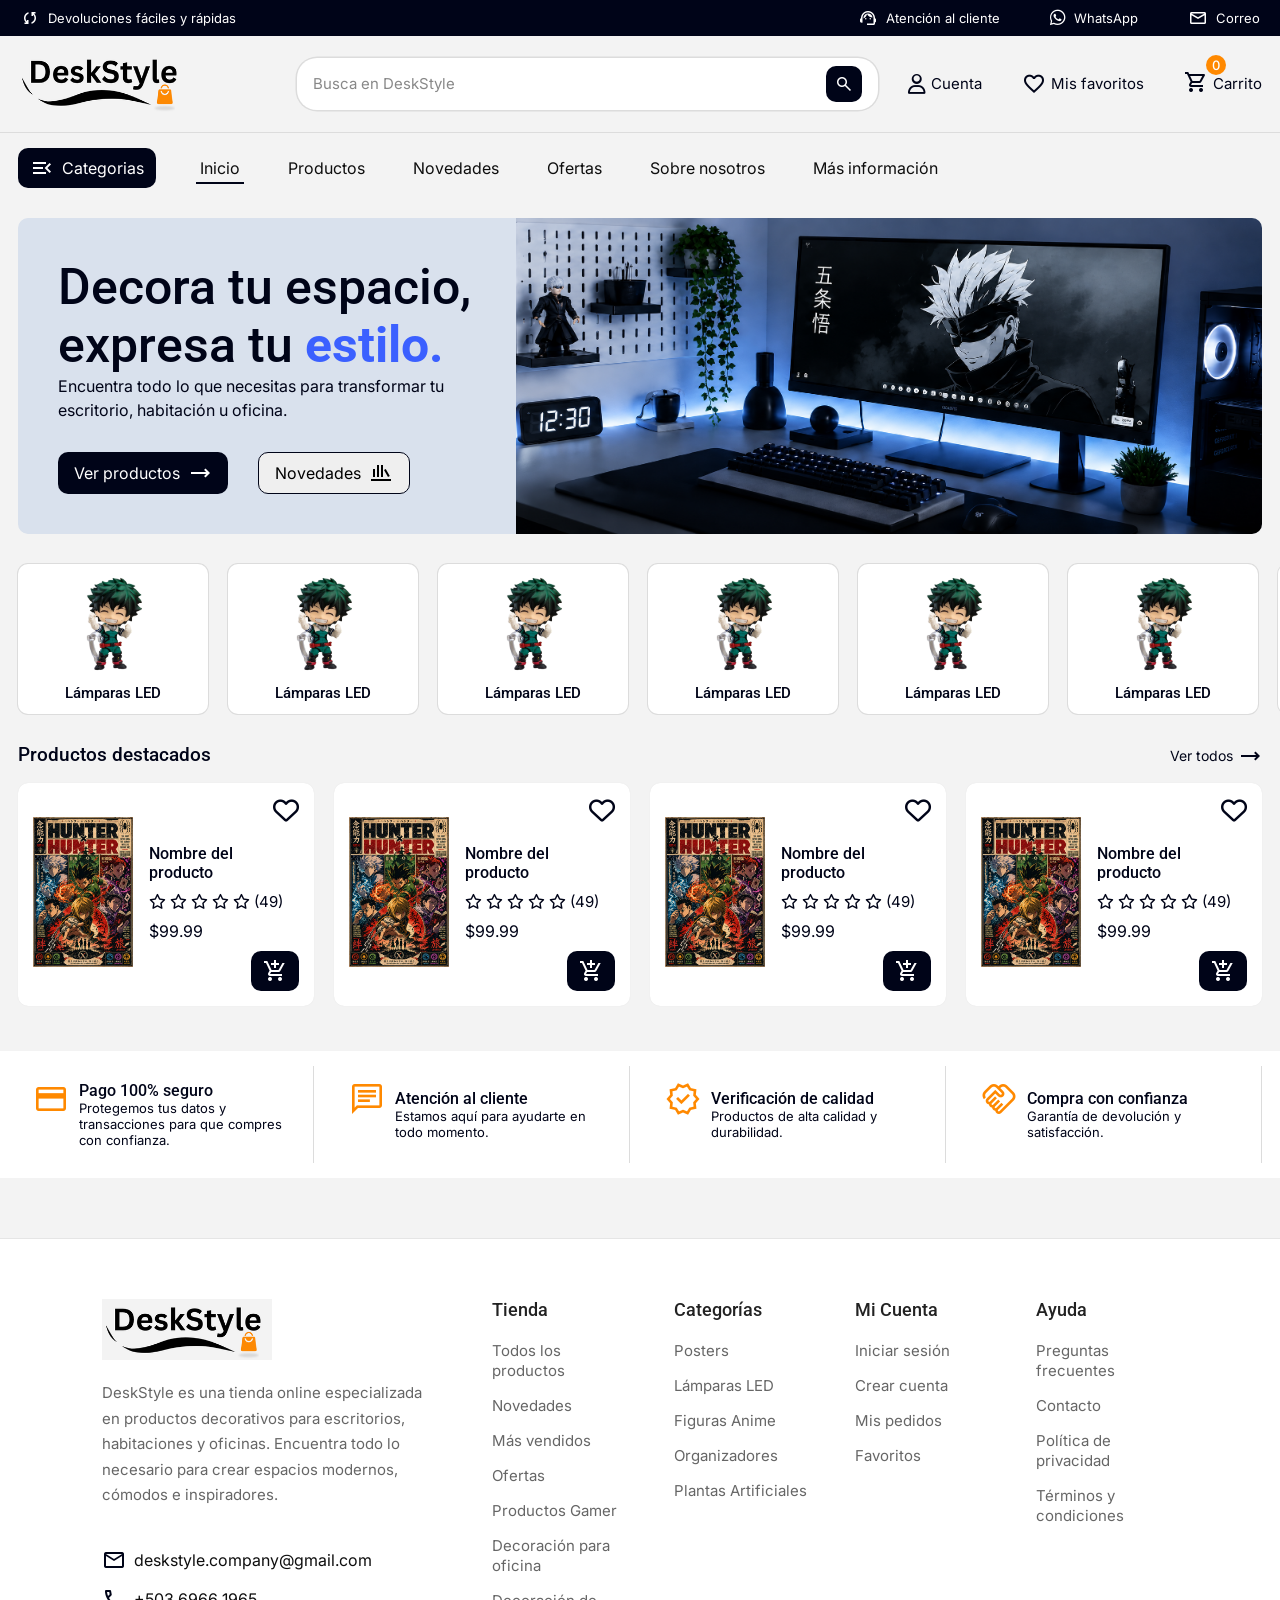
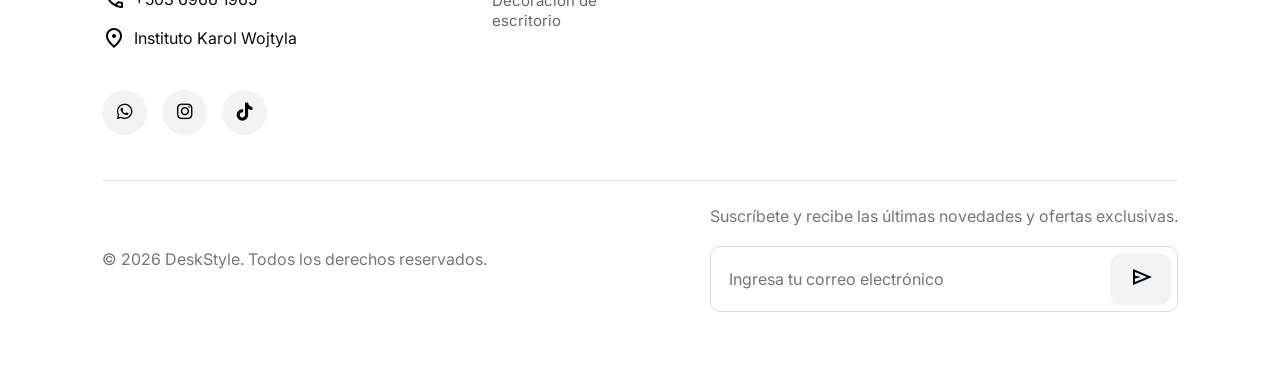
==== commit de0915b7: "Añado mnu flotante de Inicio" ====
--- a/index.html
+++ b/index.html
@@ -27,6 +27,37 @@
   </head>
   <body>
     <div class="main_container">
+      <div class="menu_flotante">
+        <img src="./public/icons/logo.png" alt="logo" />
+        <div class="list_manu_flotante">
+          <ul>
+            <li class="opcio_flotante">
+              <a href="#" class="pag_Inicio select">Inicio</a>
+            </li>
+            <li class="opcio_flotante">
+              <a href="#" class="pag_Productos">Productos</a>
+            </li>
+            <li class="opcio_flotante">
+              <a href="#" class="pag_Novedades">Novedades</a>
+            </li>
+            <li class="opcio_flotante">
+              <a href="#" class="pag_Ofertas">Ofertas</a>
+            </li>
+            <li class="opcio_flotante">
+              <a href="#" class="pag_Sobre">Sobre nosotros</a>
+            </li>
+            <li class="opcio_flotante">
+              <a href="#" class="pag_Atencion">Más información</a>
+            </li>
+          </ul>
+          <button class="btn_carrito_flotente">
+            <span class="material-symbols-outlined" id="car">
+              shopping_cart
+            </span>
+            <p class="addCar_Cant">0</p>
+          </button>
+        </div>
+      </div>
       <hearder class="nav_menu">
         <ul class="menu_social">
           <li class="opccion_social">
@@ -231,11 +262,8 @@
         </div>
         <article class="productos">
           <div class="CardProducto">
-            <div>
-              <img
-                src="./public/icons/Images web/product1.png"
-                alt="Producto"
-              />
+            <div class="img_product">
+              <img src="./public/icons/Images web/poster.jpg" alt="Producto" />
             </div>
             <div class="infoProducto">
               <div class="btnFavorito">
@@ -266,7 +294,7 @@
           </div>
 
           <div class="CardProducto">
-            <div>
+            <div class="img_product">
               <img src="./public/icons/Images web/poster.jpg" alt="Producto" />
             </div>
             <div class="infoProducto">
@@ -280,6 +308,7 @@
                 <i class="fa-regular fa-star"></i>
                 <i class="fa-regular fa-star"></i>
                 <i class="fa-regular fa-star"></i>
+                <p>(49)</p>
               </div>
 
               <div class="precio">
@@ -296,11 +325,8 @@
             </div>
           </div>
           <div class="CardProducto">
-            <div>
-              <img
-                src="./public/icons/Images web/product1.png"
-                alt="Producto"
-              />
+            <div class="img_product">
+              <img src="./public/icons/Images web/poster.jpg" alt="Producto" />
             </div>
             <div class="infoProducto">
               <div class="btnFavorito">
@@ -313,6 +339,7 @@
                 <i class="fa-regular fa-star"></i>
                 <i class="fa-regular fa-star"></i>
                 <i class="fa-regular fa-star"></i>
+                <p>(49)</p>
               </div>
 
               <div class="precio">
@@ -329,7 +356,7 @@
             </div>
           </div>
           <div class="CardProducto">
-            <div>
+            <div class="img_product">
               <img src="./public/icons/Images web/poster.jpg" alt="Producto" />
             </div>
             <div class="infoProducto">
@@ -343,6 +370,7 @@
                 <i class="fa-regular fa-star"></i>
                 <i class="fa-regular fa-star"></i>
                 <i class="fa-regular fa-star"></i>
+                <p>(49)</p>
               </div>
 
               <div class="precio">
--- a/index.css
+++ b/index.css
@@ -9,6 +9,62 @@
   --paddingSite: 15px 18px;
   --paddingReponsive: 15px 10px;
 }
+
+.menu_flotante {
+  transform: translateY(-100px);
+  transition: 0.2s ease-in-out;
+  position: fixed;
+  background: var(--bg);
+  padding: 15px 50px;
+  border-bottom: 1px solid var(--colorBorde);
+  top: 0;
+  left: 0;
+  right: 0;
+  z-index: 10;
+  display: grid;
+  grid-template-columns: auto 1fr;
+  gap: 20px;
+  align-items: center;
+}
+
+.menu_flotante.show {
+  transform: translateY(0);
+}
+.menu_flotante img {
+  width: 150px;
+  height: auto;
+}
+
+.list_manu_flotante {
+  display: flex;
+  justify-content: space-between;
+  align-items: center;
+}
+
+.list_manu_flotante ul {
+  list-style: none;
+  display: flex;
+  gap: 38px;
+  padding: 0 15px;
+}
+.opcio_flotante {
+  transition: 0.2s ease-in;
+}
+
+.opcio_flotante:hover {
+  scale: 1.08;
+}
+
+.btn_carrito_flotente {
+  position: relative;
+  background: transparent;
+  cursor: pointer;
+}
+
+.btn_carrito_flotente span {
+  font-size: 32px;
+}
+
 .contenido_pag {
   position: relative;
 }
@@ -155,8 +211,6 @@
 }
 
 .CardProducto {
-  max-width: 500px;
-  min-width: 300px;
   margin-top: 15px;
   background: var(--colorBlanco);
   border-radius: 10px;
@@ -471,6 +525,10 @@
 @media (max-width: 600px) {
   /* Header y banner */
 
+  .opcio_selector a {
+    font-size: 14px;
+  }
+
   .banner_info {
     padding: 0;
   }
@@ -520,16 +578,25 @@
 
   .productos {
     grid-template-columns: repeat(2, 1fr);
+    gap: 10px;
   }
 
   .CardProducto {
-    width: 100px;
-    grid-template-columns: auto 1fr;
+    grid-template-columns: 1fr;
+    border-radius: 10px;
+  }
+
+  .img_product {
+    text-align: center;
   }
 
   .CardProducto img {
     object-fit: cover;
-    height: 100px;
+    height: 130px;
+  }
+
+  .btnFavorito {
+    display: none;
   }
 
   .calificacionProduct {
@@ -585,7 +652,20 @@
   }
 
   .footer_bottom {
-    flex-direction: column;
+    display: grid;
+    grid-template-columns: 1fr;
     gap: 10px;
   }
-}
+
+  /* Aplicamos el order al DIV hijo directo, no al párrafo */
+  .footer_bottom > div:first-child {
+    order: 2;
+    margin-top: 20px;
+    text-align: center;
+  }
+
+  .input_email_suscribir,
+  .input_email_suscribir::placeholder {
+    font-size: 14px;
+  }
+}
--- a/public/css/utils.css/header_footer.css
+++ b/public/css/utils.css/header_footer.css
@@ -139,7 +139,7 @@
   max-width: 600px;
   padding: 8px 16px;
   background: var(--colorBlanco);
-  border-radius: 40px;
+  border-radius: 20px;
   box-shadow: 0 0 0 1.5px var(--colorBorde);
 }
 
@@ -293,10 +293,20 @@
 
   .barra_de_opciones {
     display: grid;
-
+    padding: var(--paddingResponsive);
     grid-template-columns: 1fr auto;
     gap: 15px;
     align-items: center;
+  }
+  .menu_paginas ul {
+    gap: 20px;
+    padding: var(--paddingResponsive);
+    overflow-x: auto;
+  }
+
+  #btn_categorias {
+    padding: 8px 10px;
+    font-size: 13px;
   }
 
   .barra_de_opciones .logo {
@@ -335,4 +345,10 @@
   .opccionBar span {
     font-size: 24px;
   }
-}
+
+  .addCar_Cant {
+    position: absolute;
+    top: -18px;
+    right: -10px;
+  }
+}
